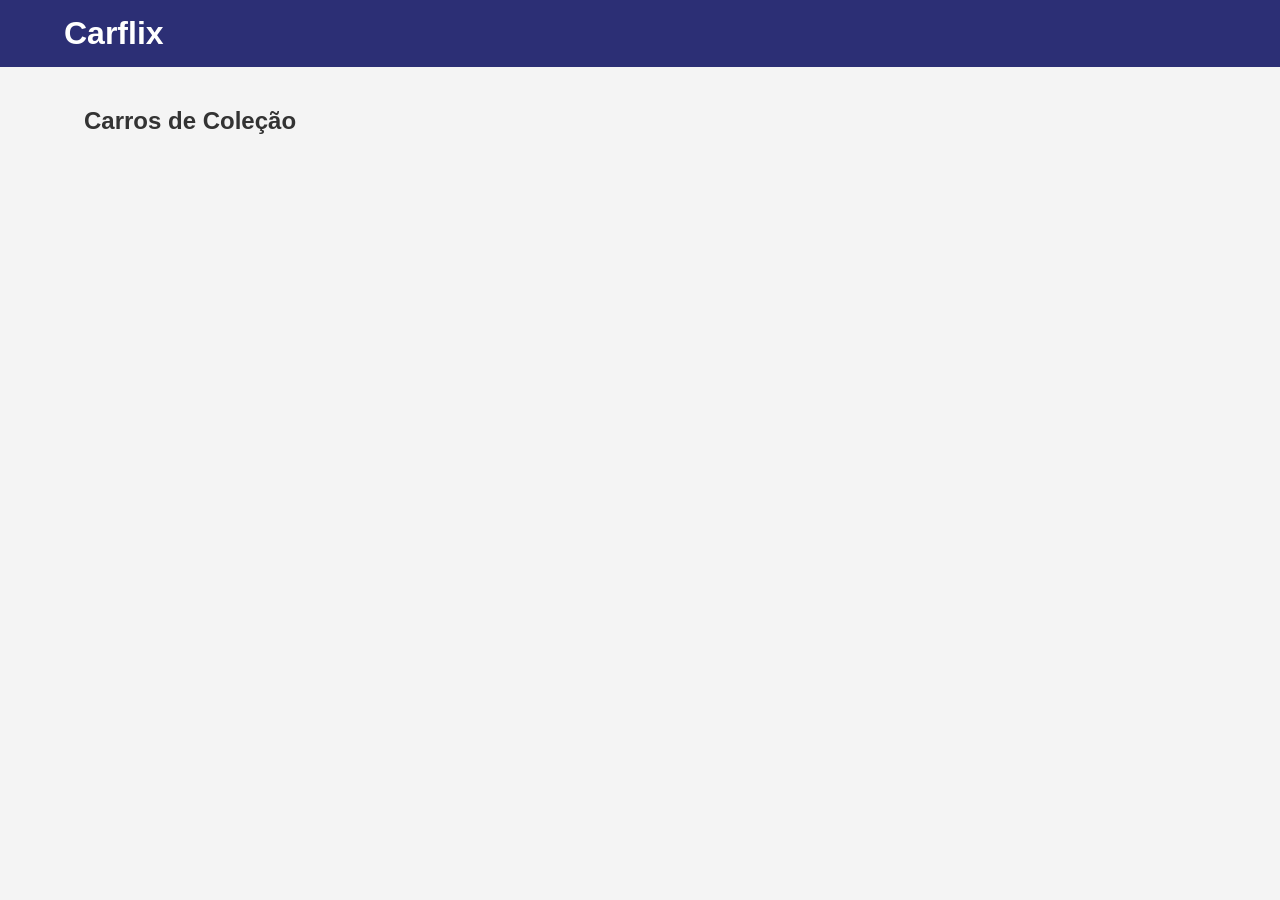
==== colecao.html @ b88c749f "Add colecao.html for car collection display" ====
<!DOCTYPE html>
<html lang="en">
<head>
<meta charset="UTF-8">
<meta name="viewport" content="width=device-width, initial-scale=1.0">
<title>Carros de Coleção</title>
<link rel="stylesheet" href="style.css">
</head>

<body>

<header class="header">
<div class="container nav-container">
<h1 class="logo">Carflix</h1>
</div>
</header>

<main class="container">

<h2 class="section-title">Carros de Coleção</h2>

<div class="cards">

<!-- você coloca os carros aqui -->

</div>

</main>

</body>
</html>
---- style.css ----
* {
    margin: 0;
    padding: 0;
    box-sizing: border-box;
}

body {
    font-family: Arial, Helvetica, sans-serif;
    background-color: #f4f4f4;
    color: #333;
}

.container {
    width: 90%;
    max-width: 1200px;
    margin: auto;
}

/* HEADER */
.header {
    background-color: #2c2f75;
    color: white;
    padding: 15px 0;
}

.nav-container {
    display: flex;
    justify-content: space-between;
    align-items: center;
}

.nav-links {
    list-style: none;
    display: flex;
    gap: 25px;
}

.nav-links a {
    text-decoration: none;
    color: white;
    transition: 0.3s;
}

.nav-links a:hover {
    color: #00c3ff;
}

.menu-toggle {
    display: none;
    background: none;
    border: none;
    color: white;
    font-size: 24px;
}

/* BANNER */
.banner {
    background: linear-gradient(90deg, #4e73df, #1cc88a);
    padding: 60px 0;
    text-align: center;
    color: white;
}

.btn-primary {
    margin-top: 20px;
    padding: 12px 25px;
    border: none;
    background-color: #2c2f75;
    color: white;
    cursor: pointer;
    border-radius: 6px;
    transition: 0.3s;
}

.btn-primary:hover {
    transform: scale(1.05);
}

/* CARDS */
.section-title {
    margin: 40px 0 10px 20px;
    text-align: left;
}


.cards {
    display: flex;
    gap: 20px;
    overflow-x: auto;
    padding: 20px 0;
}

.card {
    background-color: #ffffff;
    padding: 20px;
    width: 300px;
    flex: 0 0 300px;
    border-radius: 8px;
    text-align: center;
    box-shadow: 0 5px 15px rgba(0,0,0,0.1);
    transition: 0.3s;
}

.card:hover {
    transform: translateY(-5px);
}

.card img {
    width: 100%;
    height: 200px;
    object-fit: cover;
    border-radius: 6px;
}

.price {
    font-weight: bold;
    margin: 10px 0;
}

.btn-buy {
    padding: 10px 20px;
    background-color: #2c2f75;
    color: white;
    border: none;
    border-radius: 5px;
    cursor: pointer;
}

.btn-buy:hover {
    background-color: #1a1c4d;
}

/* FOOTER */
.footer {
    background-color: #2c2f75;
    color: white;
    padding: 20px 0;
    margin-top: 40px;
}

.footer-content {
    display: flex;
    justify-content: space-between;
    flex-wrap: wrap;
}

.footer-links a {
    color: white;
    text-decoration: none;
    margin-left: 15px;
}

.footer-links a:hover {
    text-decoration: underline;
}

/* RESPONSIVO */
@media(max-width: 768px) {
    .nav-links {
        display: none;
        flex-direction: column;
        background-color: #2c2f75;
        position: absolute;
        top: 70px;
        right: 20px;
        padding: 15px;
        border-radius: 6px;
    }

    .nav-links.active {
        display: flex;
    }

    .menu-toggle {
        display: block;
    }

    .btn-colecao{
    display:inline-block;
    margin-top:20px;
    padding:12px 25px;
    background-color:#ff3c3c;
    color:white;
    text-decoration:none;
    border-radius:6px;
    font-weight:bold;
    transition:0.3s;
}

.btn-colecao:hover{
    background-color:#cc2f2f;
}
}
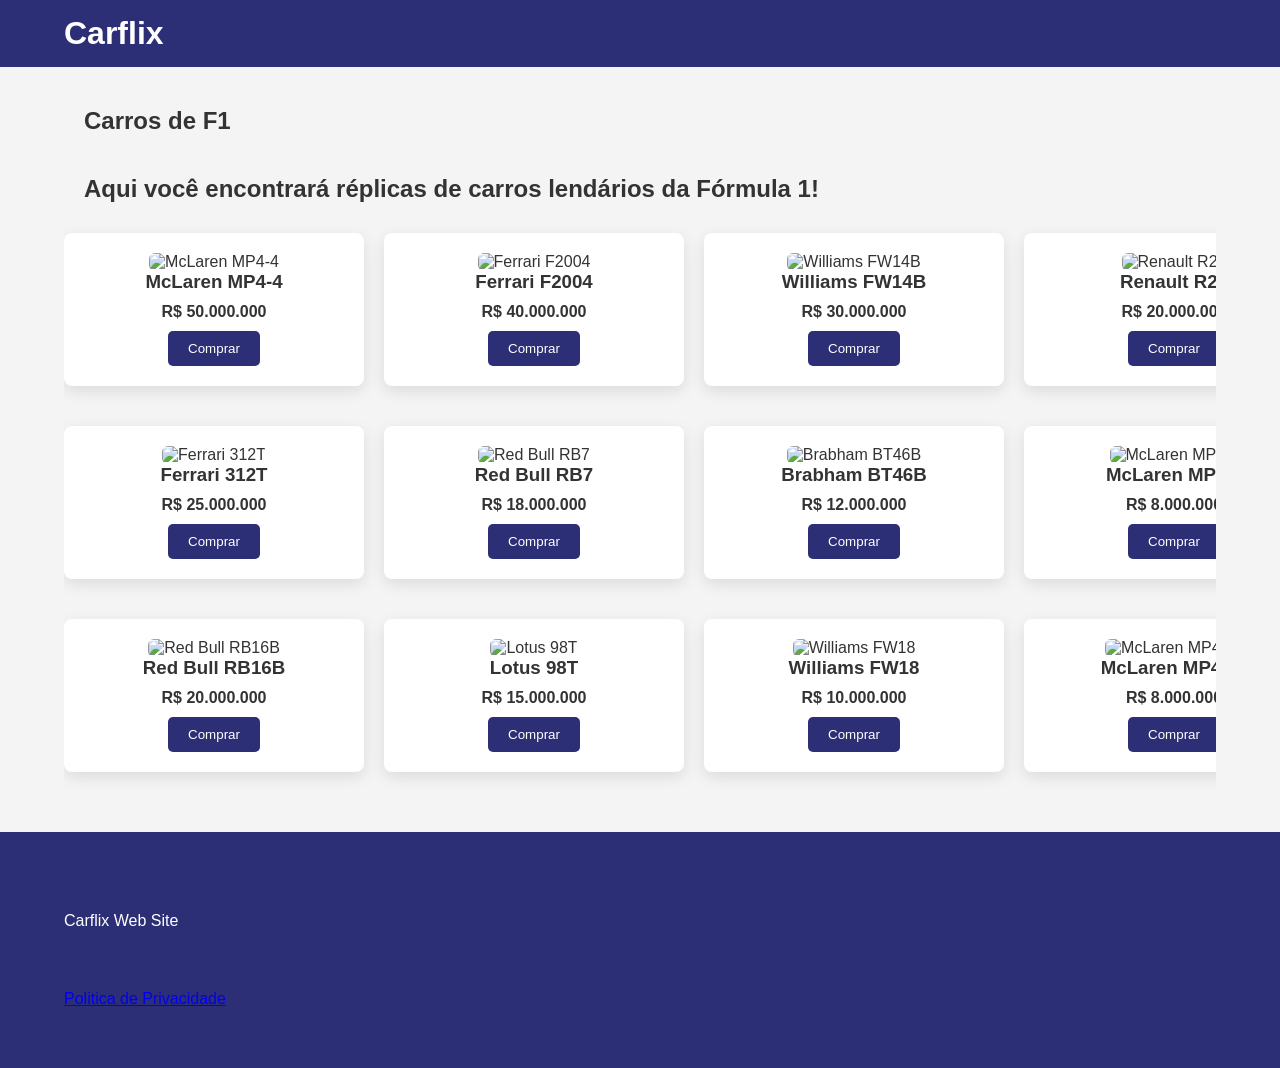
==== commit e593736f: "Refactor colecao.html structure and content" ====
--- a/colecao.html
+++ b/colecao.html
@@ -1,31 +1,176 @@
 <!DOCTYPE html>
 <html lang="en">
+
 <head>
-<meta charset="UTF-8">
-<meta name="viewport" content="width=device-width, initial-scale=1.0">
-<title>Carros de Coleção</title>
-<link rel="stylesheet" href="style.css">
+    <meta charset="UTF-8">
+    <meta name="viewport" content="width=device-width, initial-scale=1.0">
+    <title>Carros de Coleção</title>
+    <link rel="stylesheet" href="style.css">
 </head>
 
 <body>
 
-<header class="header">
-<div class="container nav-container">
-<h1 class="logo">Carflix</h1>
-</div>
-</header>
+    <header class="header">
+        <div class="container nav-container">
+            <h1 class="logo">Carflix</h1>
+        </div>
+    </header>
 
-<main class="container">
+    <main class="container">
 
-<h2 class="section-title">Carros de Coleção</h2>
+        <h2 class="section-title">Carros de F1</h2>
+        <h2 class="section-title">Aqui você encontrará réplicas de carros lendários da Fórmula 1!</h2>
 
-<div class="cards">
+        <div class="cards">
 
-<!-- você coloca os carros aqui -->
+            <div class="card">
+                <img src="carroscolecao/mp4 4.jpg" alt="McLaren MP4-4">
+                <h3>McLaren MP4-4</h3>
+                <p class="price">R$ 50.000.000</p>
+                <button class="btn-buy">Comprar</button>
+            </div>
 
-</div>
+            <div class="card">
+                <img src="carroscolecao/f2004.jpg" alt="Ferrari F2004">
+                <h3>Ferrari F2004</h3>
+                <p class="price">R$ 40.000.000</p>
+                <button class="btn-buy">Comprar</button>    
+            </div>
 
-</main>
+            <div class="card">
+                <img src="carroscolecao/williams.jpg" alt="Williams FW14B">
+                <h3>Williams FW14B</h3>
+                <p class="price">R$ 30.000.000</p>
+                <button class="btn-buy">Comprar</button>
+            </div>
+
+            <div class="card">
+                <img src="carroscolecao/alonso.jpg" alt="Renault R25">
+                <h3>Renault R25</h3>
+                <p class="price">R$ 20.000.000</p>
+                <button class="btn-buy">Comprar</button>
+            </div>
+
+            <div class="card">>
+                <img src="carroscolecao/lotus.jpg" alt="Lotus 72">
+                <h3>Lotus 72</h3>
+                <p class="price">R$ 10.000.000</p>
+                <button class="btn-buy">Comprar</button>
+            </div>
+
+            <div class="card">
+                <img src="carroscolecao/w11.webp" alt="Mercedes W11">
+                <h3>Mercedes W11</h3>
+                <p class="price">R$ 15.000.000</p>
+                <button class="btn-buy">Comprar</button>
+            </div>
+
+
+        </div>
+
+            <div class="cards">
+
+                <div class="card">
+                    <img src="carroscolecao/lauda.jpg" alt="Ferrari 312T">
+                    <h3>Ferrari 312T</h3>
+                    <p class="price">R$ 25.000.000</p>
+                    <button class="btn-buy">Comprar</button>
+                </div>
+
+                <div class="card">
+                    <img src="carroscolecao/rb7.jpg" alt="Red Bull RB7">
+                    <h3>Red Bull RB7</h3>
+                    <p class="price">R$ 18.000.000</p>
+                    <button class="btn-buy">Comprar</button>
+                </div>
+
+                <div class="card">
+                    <img src="carroscolecao/brabham.jpg" alt="Brabham BT46B">
+                    <h3>Brabham BT46B</h3>
+                    <p class="price">R$ 12.000.000</p>
+                    <button class="btn-buy">Comprar</button>
+                </div>
+
+                <div class="card">
+                    <img src="carroscolecao/donninton.jpg" alt="McLaren MP4/8">
+                    <h3>McLaren MP4/8</h3>
+                    <p class="price">R$ 8.000.000</p>
+                    <button class="btn-buy">Comprar</button>
+                </div>
+
+                <div class="card">>
+                    <img src="carroscolecao/mcl39.jpg" alt="McLaren MCL39">
+                    <h3>McLaren MCL39</h3>
+                    <p class="price">R$ 5.000.000</p>
+                    <button class="btn-buy">Comprar</button>
+                </div>
+
+                <div class="card">
+                    <img src="carroscolecao/raikkonen.jpg" alt="Ferrari F2007">
+                    <h3>Ferrari F2007</h3>
+                    <p class="price">R$ 12.000.000</p>
+                    <button class="btn-buy">Comprar</button>
+                </div>
+
+            </div>
+
+            <div class="cards">
+
+                <div class="card">
+                    <img src="carroscolecao/20212.jpg" alt="Red Bull RB16B">
+                    <h3>Red Bull RB16B</h3>
+                    <p class="price">R$ 20.000.000</p>
+                    <button class="btn-buy">Comprar</button>
+                </div>
+
+                <div class="card">
+                    <img src="carroscolecao/98t.jpg" alt="Lotus 98T">
+                    <h3>Lotus 98T</h3>
+                    <p class="price">R$ 15.000.000</p>
+                    <button class="btn-buy">Comprar</button>
+                </div>
+
+                <div class="card">
+                    <img src="carroscolecao/hill.jpg" alt="Williams FW18">
+                    <h3>Williams FW18</h3>
+                    <p class="price">R$ 10.000.000</p>
+                    <button class="btn-buy">Comprar</button>
+                </div>
+
+                <div class="card">
+                    <img src="carroscolecao/hakkinen.jpg" alt="McLaren MP4/13">
+                    <h3>McLaren MP4/13</h3>
+                    <p class="price">R$ 8.000.000</p>
+                    <button class="btn-buy">Comprar</button>
+                </div>
+
+                <div class="card">>
+                    <img src="carroscolecao/f1999.jpg" alt="Ferrari F1999">
+                    <h3>Ferrari F1999</h3>
+                    <p class="price">R$ 5.000.000</p>
+                    <button class="btn-buy">Comprar</button>
+                </div>
+
+                <div class="card">
+                    <img src="carroscolecao/vettelsf.jpg" alt="Ferrari SF70H">
+                    <h3>Ferrari SF70H</h3>
+                    <p class="price">R$ 5.000.000</p>
+                    <button class="btn-buy">Comprar</button>
+                </div>
+
+
+           
+       
+        </div>
+
+    </main>
+
+    <footer class="footer" id="contato">
+        <div class="container footer content">
+            <p>Carflix Web Site</p>
+            <div class="footer links">
+                <a href="#">Politica de Privacidade</a>
 
 </body>
+
 </html>
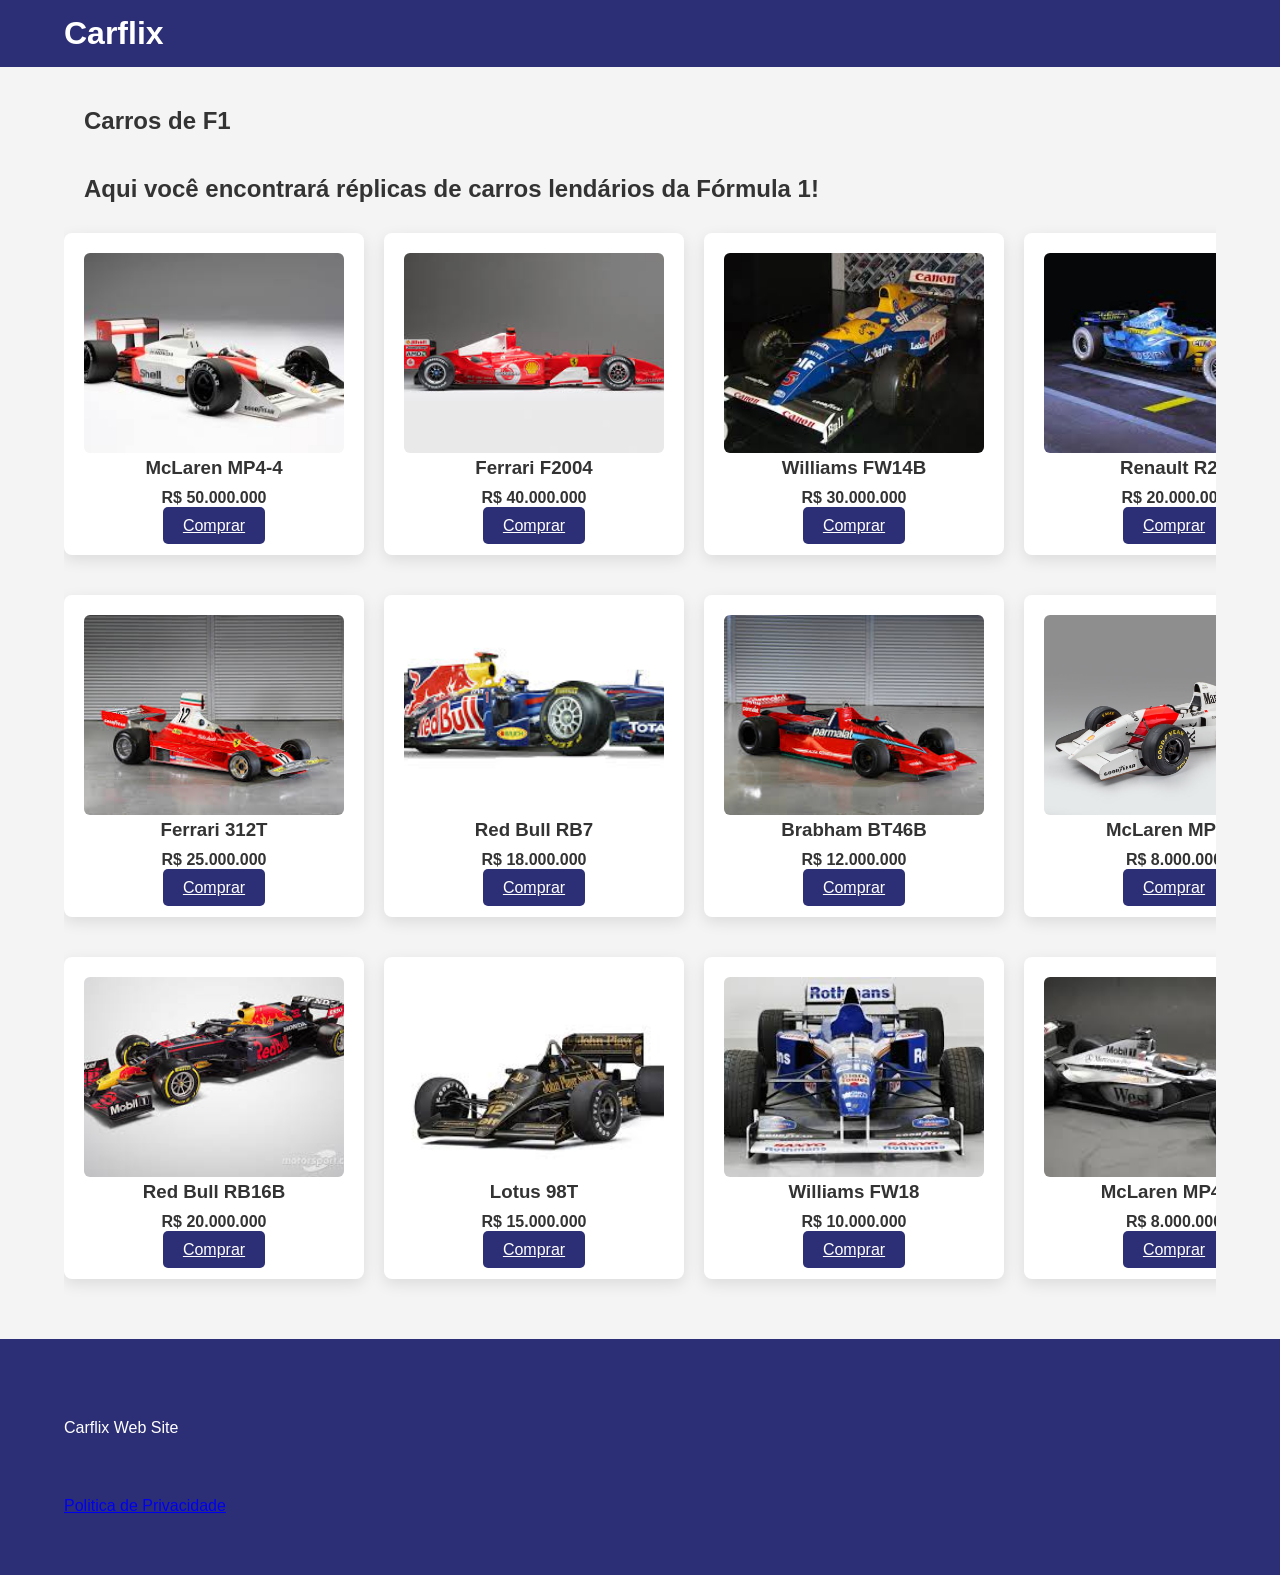
==== commit 4b82845f: "alterar codes" ====
--- a/colecao.html
+++ b/colecao.html
@@ -1,5 +1,5 @@
 <!DOCTYPE html>
-<html lang="en">
+<html lang="pt-br">
 
 <head>
     <meta charset="UTF-8">
@@ -19,148 +19,151 @@
     <main class="container">
 
         <h2 class="section-title">Carros de F1</h2>
-        <h2 class="section-title">Aqui você encontrará réplicas de carros lendários da Fórmula 1!</h2>
+        <h2 class="section-title">
+            Aqui você encontrará réplicas de carros lendários da Fórmula 1!
+        </h2>
 
+        <!-- PRIMEIRA LINHA -->
         <div class="cards">
 
             <div class="card">
                 <img src="carroscolecao/mp4 4.jpg" alt="McLaren MP4-4">
                 <h3>McLaren MP4-4</h3>
                 <p class="price">R$ 50.000.000</p>
-                <button class="btn-buy">Comprar</button>
+                <a href="compra.html?carro=McLaren MP4-4" class="btn-buy">Comprar</a>
             </div>
 
             <div class="card">
                 <img src="carroscolecao/f2004.jpg" alt="Ferrari F2004">
                 <h3>Ferrari F2004</h3>
                 <p class="price">R$ 40.000.000</p>
-                <button class="btn-buy">Comprar</button>    
+                <a href="compra.html?carro=Ferrari F2004" class="btn-buy">Comprar</a>
             </div>
 
             <div class="card">
                 <img src="carroscolecao/williams.jpg" alt="Williams FW14B">
                 <h3>Williams FW14B</h3>
                 <p class="price">R$ 30.000.000</p>
-                <button class="btn-buy">Comprar</button>
+                <a href="compra.html?carro=Williams FW14B" class="btn-buy">Comprar</a>
             </div>
 
             <div class="card">
                 <img src="carroscolecao/alonso.jpg" alt="Renault R25">
                 <h3>Renault R25</h3>
                 <p class="price">R$ 20.000.000</p>
-                <button class="btn-buy">Comprar</button>
+                <a href="compra.html?carro=Renault R25" class="btn-buy">Comprar</a>
             </div>
 
-            <div class="card">>
+            <div class="card">
                 <img src="carroscolecao/lotus.jpg" alt="Lotus 72">
                 <h3>Lotus 72</h3>
                 <p class="price">R$ 10.000.000</p>
-                <button class="btn-buy">Comprar</button>
+                <a href="compra.html?carro=Lotus 72" class="btn-buy">Comprar</a>
             </div>
 
             <div class="card">
                 <img src="carroscolecao/w11.webp" alt="Mercedes W11">
                 <h3>Mercedes W11</h3>
                 <p class="price">R$ 15.000.000</p>
-                <button class="btn-buy">Comprar</button>
+                <a href="compra.html?carro=Mercedes W11" class="btn-buy">Comprar</a>
             </div>
-
 
         </div>
 
-            <div class="cards">
 
-                <div class="card">
-                    <img src="carroscolecao/lauda.jpg" alt="Ferrari 312T">
-                    <h3>Ferrari 312T</h3>
-                    <p class="price">R$ 25.000.000</p>
-                    <button class="btn-buy">Comprar</button>
-                </div>
+        <!-- SEGUNDA LINHA -->
+        <div class="cards">
 
-                <div class="card">
-                    <img src="carroscolecao/rb7.jpg" alt="Red Bull RB7">
-                    <h3>Red Bull RB7</h3>
-                    <p class="price">R$ 18.000.000</p>
-                    <button class="btn-buy">Comprar</button>
-                </div>
-
-                <div class="card">
-                    <img src="carroscolecao/brabham.jpg" alt="Brabham BT46B">
-                    <h3>Brabham BT46B</h3>
-                    <p class="price">R$ 12.000.000</p>
-                    <button class="btn-buy">Comprar</button>
-                </div>
-
-                <div class="card">
-                    <img src="carroscolecao/donninton.jpg" alt="McLaren MP4/8">
-                    <h3>McLaren MP4/8</h3>
-                    <p class="price">R$ 8.000.000</p>
-                    <button class="btn-buy">Comprar</button>
-                </div>
-
-                <div class="card">>
-                    <img src="carroscolecao/mcl39.jpg" alt="McLaren MCL39">
-                    <h3>McLaren MCL39</h3>
-                    <p class="price">R$ 5.000.000</p>
-                    <button class="btn-buy">Comprar</button>
-                </div>
-
-                <div class="card">
-                    <img src="carroscolecao/raikkonen.jpg" alt="Ferrari F2007">
-                    <h3>Ferrari F2007</h3>
-                    <p class="price">R$ 12.000.000</p>
-                    <button class="btn-buy">Comprar</button>
-                </div>
-
+            <div class="card">
+                <img src="carroscolecao/lauda.jpg" alt="Ferrari 312T">
+                <h3>Ferrari 312T</h3>
+                <p class="price">R$ 25.000.000</p>
+                <a href="compra.html?carro=Ferrari 312T" class="btn-buy">Comprar</a>
             </div>
 
-            <div class="cards">
+            <div class="card">
+                <img src="carroscolecao/rb7.jpg" alt="Red Bull RB7">
+                <h3>Red Bull RB7</h3>
+                <p class="price">R$ 18.000.000</p>
+                <a href="compra.html?carro=Red Bull RB7" class="btn-buy">Comprar</a>
+            </div>
 
-                <div class="card">
-                    <img src="carroscolecao/20212.jpg" alt="Red Bull RB16B">
-                    <h3>Red Bull RB16B</h3>
-                    <p class="price">R$ 20.000.000</p>
-                    <button class="btn-buy">Comprar</button>
-                </div>
+            <div class="card">
+                <img src="carroscolecao/brabham.jpg" alt="Brabham BT46B">
+                <h3>Brabham BT46B</h3>
+                <p class="price">R$ 12.000.000</p>
+                <a href="compra.html?carro=Brabham BT46B" class="btn-buy">Comprar</a>
+            </div>
 
-                <div class="card">
-                    <img src="carroscolecao/98t.jpg" alt="Lotus 98T">
-                    <h3>Lotus 98T</h3>
-                    <p class="price">R$ 15.000.000</p>
-                    <button class="btn-buy">Comprar</button>
-                </div>
+            <div class="card">
+                <img src="carroscolecao/donninton.jpg" alt="McLaren MP4/8">
+                <h3>McLaren MP4/8</h3>
+                <p class="price">R$ 8.000.000</p>
+                <a href="compra.html?carro=McLaren MP4/8" class="btn-buy">Comprar</a>
+            </div>
 
-                <div class="card">
-                    <img src="carroscolecao/hill.jpg" alt="Williams FW18">
-                    <h3>Williams FW18</h3>
-                    <p class="price">R$ 10.000.000</p>
-                    <button class="btn-buy">Comprar</button>
-                </div>
+            <div class="card">
+                <img src="carroscolecao/mcl39.jpg" alt="McLaren MCL39">
+                <h3>McLaren MCL39</h3>
+                <p class="price">R$ 5.000.000</p>
+                <a href="compra.html?carro=McLaren MCL39" class="btn-buy">Comprar</a>
+            </div>
 
-                <div class="card">
-                    <img src="carroscolecao/hakkinen.jpg" alt="McLaren MP4/13">
-                    <h3>McLaren MP4/13</h3>
-                    <p class="price">R$ 8.000.000</p>
-                    <button class="btn-buy">Comprar</button>
-                </div>
+            <div class="card">
+                <img src="carroscolecao/raikkonen.jpg" alt="Ferrari F2007">
+                <h3>Ferrari F2007</h3>
+                <p class="price">R$ 12.000.000</p>
+                <a href="compra.html?carro=Ferrari F2007" class="btn-buy">Comprar</a>
+            </div>
 
-                <div class="card">>
-                    <img src="carroscolecao/f1999.jpg" alt="Ferrari F1999">
-                    <h3>Ferrari F1999</h3>
-                    <p class="price">R$ 5.000.000</p>
-                    <button class="btn-buy">Comprar</button>
-                </div>
-
-                <div class="card">
-                    <img src="carroscolecao/vettelsf.jpg" alt="Ferrari SF70H">
-                    <h3>Ferrari SF70H</h3>
-                    <p class="price">R$ 5.000.000</p>
-                    <button class="btn-buy">Comprar</button>
-                </div>
+        </div>
 
 
-           
-       
+        <!-- TERCEIRA LINHA -->
+        <div class="cards">
+
+            <div class="card">
+                <img src="carroscolecao/20212.jpg" alt="Red Bull RB16B">
+                <h3>Red Bull RB16B</h3>
+                <p class="price">R$ 20.000.000</p>
+                <a href="compra.html?carro=Red Bull RB16B" class="btn-buy">Comprar</a>
+            </div>
+
+            <div class="card">
+                <img src="carroscolecao/98t.jpg" alt="Lotus 98T">
+                <h3>Lotus 98T</h3>
+                <p class="price">R$ 15.000.000</p>
+                <a href="compra.html?carro=Lotus 98T" class="btn-buy">Comprar</a>
+            </div>
+
+            <div class="card">
+                <img src="carroscolecao/hill.jpg" alt="Williams FW18">
+                <h3>Williams FW18</h3>
+                <p class="price">R$ 10.000.000</p>
+                <a href="compra.html?carro=Williams FW18" class="btn-buy">Comprar</a>
+            </div>
+
+            <div class="card">
+                <img src="carroscolecao/hakkinen.jpg" alt="McLaren MP4/13">
+                <h3>McLaren MP4/13</h3>
+                <p class="price">R$ 8.000.000</p>
+                <a href="compra.html?carro=McLaren MP4/13" class="btn-buy">Comprar</a>
+            </div>
+
+            <div class="card">
+                <img src="carroscolecao/f1999.jpg" alt="Ferrari F1999">
+                <h3>Ferrari F1999</h3>
+                <p class="price">R$ 5.000.000</p>
+                <a href="compra.html?carro=Ferrari F1999" class="btn-buy">Comprar</a>
+            </div>
+
+            <div class="card">
+                <img src="carroscolecao/vettelsf.jpg" alt="Ferrari SF70H">
+                <h3>Ferrari SF70H</h3>
+                <p class="price">R$ 5.000.000</p>
+                <a href="compra.html?carro=Ferrari SF70H" class="btn-buy">Comprar</a>
+            </div>
+
         </div>
 
     </main>
@@ -168,9 +171,14 @@
     <footer class="footer" id="contato">
         <div class="container footer content">
             <p>Carflix Web Site</p>
+
             <div class="footer links">
                 <a href="#">Politica de Privacidade</a>
+            </div>
+
+        </div>
+    </footer>
 
 </body>
 
-</html>
+</html>
--- a/style.css
+++ b/style.css
@@ -190,4 +190,30 @@
 .btn-colecao:hover{
     background-color:#cc2f2f;
 }
-}
+
+
+.form-compra{
+display:flex;
+flex-direction:column;
+gap:15px;
+max-width:400px;
+margin:auto;
+}
+
+.form-compra input,
+.form-compra select{
+padding:10px;
+border-radius:5px;
+border:1px solid #ccc;
+font-size:16px;
+}
+
+.compra-sucesso{
+text-align:center;
+max-width:500px;
+margin:auto;
+padding:40px;
+background:#f5f5f5;
+border-radius:10px;
+}
+}
